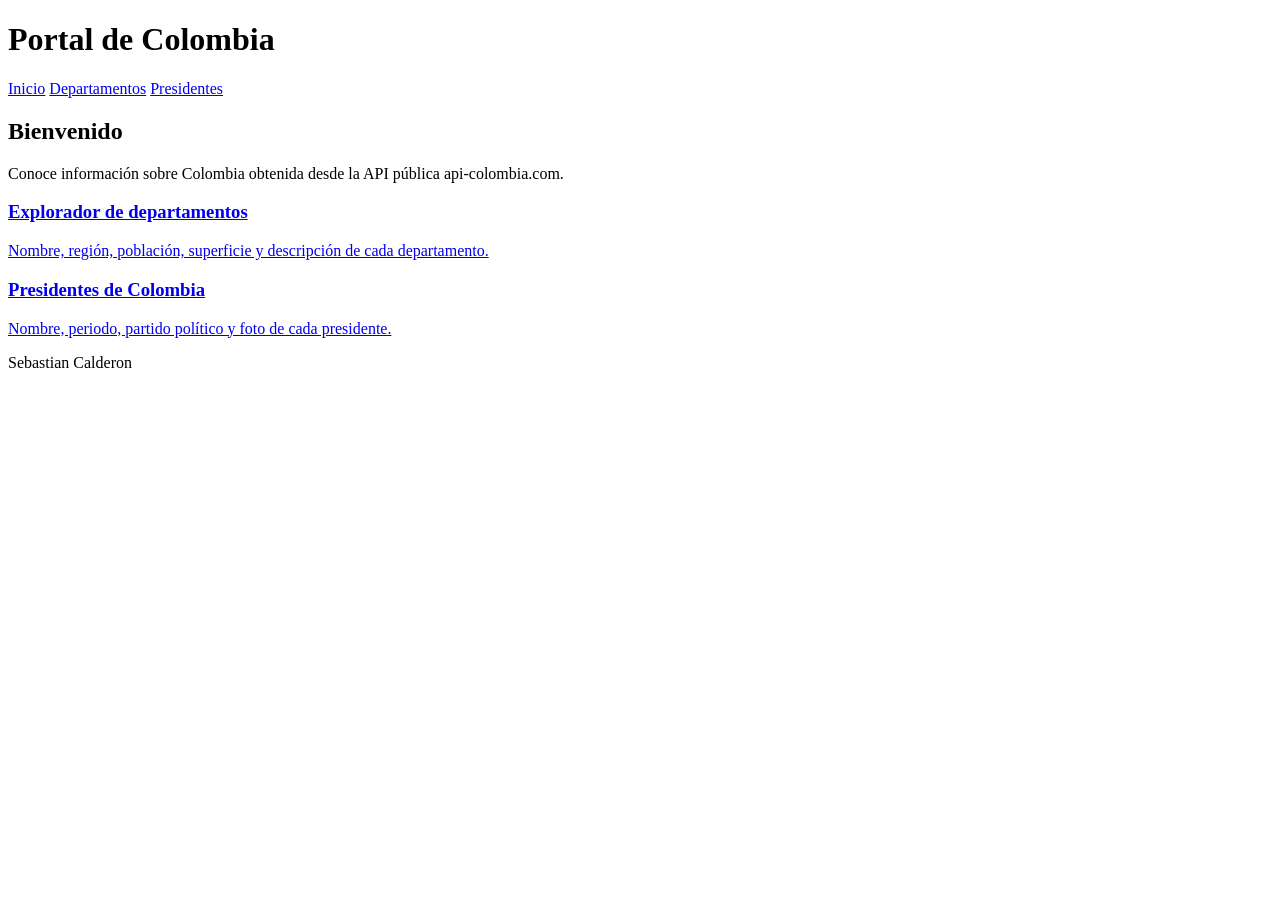
==== index.html @ 2f078339 "Crea página de inicio con navegación" ====
<!DOCTYPE html>
<html lang="es">
<head>
  <meta charset="UTF-8">
  <meta name="viewport" content="width=device-width, initial-scale=1.0">
  <title>Portal de Colombia</title>
  <link rel="stylesheet" href="css/estilos.css">
</head>
<body>
  <header class="encabezado">
    <h1>Portal de Colombia</h1>
    <nav class="menu">
      <a href="index.html">Inicio</a>
      <a href="departamentos.html">Departamentos</a>
      <a href="presidentes.html">Presidentes</a>
    </nav>
  </header>

  <main class="contenido">
    <section class="bienvenida">
      <h2>Bienvenido</h2>
      <p>Conoce información sobre Colombia obtenida desde la API pública api-colombia.com.</p>
    </section>

    <section class="secciones">
      <a class="seccion" href="departamentos.html">
        <h3>Explorador de departamentos</h3>
        <p>Nombre, región, población, superficie y descripción de cada departamento.</p>
      </a>
      <a class="seccion" href="presidentes.html">
        <h3>Presidentes de Colombia</h3>
        <p>Nombre, periodo, partido político y foto de cada presidente.</p>
      </a>
    </section>
  </main>

  <footer class="pie">
    <p>Sebastian Calderon</p>
  </footer>
</body>
</html>
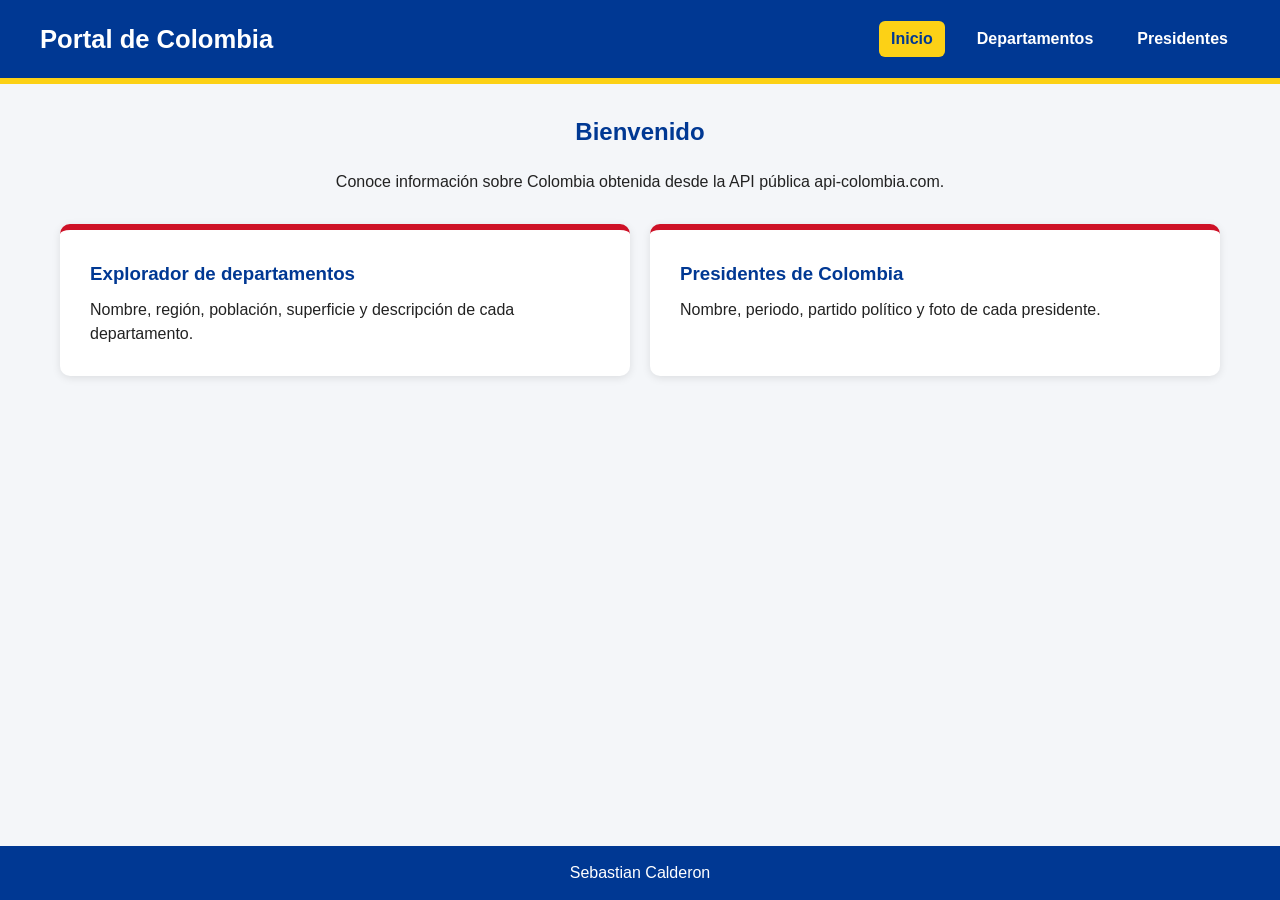
==== commit 8e8354d3: "Resalta en el menú la página actual" ====
--- a/index.html
+++ b/index.html
@@ -10,7 +10,7 @@
   <header class="encabezado">
     <h1>Portal de Colombia</h1>
     <nav class="menu">
-      <a href="index.html">Inicio</a>
+      <a class="activo" href="index.html">Inicio</a>
       <a href="departamentos.html">Departamentos</a>
       <a href="presidentes.html">Presidentes</a>
     </nav>
--- a/css/estilos.css
+++ b/css/estilos.css
@@ -0,0 +1,209 @@
+* {
+  margin: 0;
+  padding: 0;
+  box-sizing: border-box;
+}
+
+body {
+  font-family: Arial, Helvetica, sans-serif;
+  background-color: #f4f6f9;
+  color: #222222;
+  line-height: 1.5;
+  min-height: 100vh;
+  display: flex;
+  flex-direction: column;
+}
+
+.encabezado {
+  background-color: #003893;
+  color: #ffffff;
+  padding: 20px 40px;
+  display: flex;
+  justify-content: space-between;
+  align-items: center;
+  border-bottom: 6px solid #fcd116;
+}
+
+.encabezado h1 {
+  font-size: 1.6rem;
+}
+
+.menu {
+  display: flex;
+  gap: 20px;
+}
+
+.menu a {
+  color: #ffffff;
+  text-decoration: none;
+  font-weight: bold;
+  padding: 6px 12px;
+  border-radius: 6px;
+}
+
+.menu a:hover,
+.menu a.activo {
+  background-color: #fcd116;
+  color: #003893;
+}
+
+.contenido {
+  flex: 1;
+  width: 100%;
+  max-width: 1200px;
+  margin: 0 auto;
+  padding: 30px 20px;
+}
+
+.contenido h2 {
+  color: #003893;
+  margin-bottom: 20px;
+}
+
+.bienvenida {
+  text-align: center;
+  margin-bottom: 30px;
+}
+
+.secciones {
+  display: grid;
+  grid-template-columns: repeat(2, 1fr);
+  gap: 20px;
+}
+
+.seccion {
+  background-color: #ffffff;
+  color: #222222;
+  text-decoration: none;
+  padding: 30px;
+  border-radius: 10px;
+  border-top: 6px solid #ce1126;
+  box-shadow: 0 2px 8px rgba(0, 0, 0, 0.1);
+}
+
+.seccion:hover {
+  transform: translateY(-4px);
+  box-shadow: 0 6px 16px rgba(0, 0, 0, 0.15);
+}
+
+.seccion h3 {
+  color: #003893;
+  margin-bottom: 10px;
+}
+
+.pie {
+  background-color: #003893;
+  color: #ffffff;
+  text-align: center;
+  padding: 15px;
+}
+
+.mensaje {
+  text-align: center;
+  font-size: 1.1rem;
+  font-weight: bold;
+  color: #003893;
+  margin-bottom: 20px;
+}
+
+.mensaje.error {
+  color: #ce1126;
+  background-color: #fde8ea;
+  padding: 15px;
+  border-radius: 8px;
+}
+
+.resumen {
+  background-color: #ffffff;
+  padding: 20px;
+  border-radius: 10px;
+  border-left: 6px solid #fcd116;
+  box-shadow: 0 2px 8px rgba(0, 0, 0, 0.1);
+  margin-bottom: 30px;
+}
+
+.resumen:empty {
+  display: none;
+}
+
+.resumen h3 {
+  color: #003893;
+  margin-bottom: 10px;
+}
+
+.resumen ul {
+  list-style: none;
+  display: flex;
+  flex-wrap: wrap;
+  gap: 10px;
+}
+
+.resumen li {
+  background-color: #003893;
+  color: #ffffff;
+  padding: 6px 14px;
+  border-radius: 20px;
+  font-size: 0.95rem;
+}
+
+.tarjetas {
+  display: grid;
+  grid-template-columns: repeat(auto-fill, minmax(260px, 1fr));
+  gap: 20px;
+}
+
+.tarjeta {
+  background-color: #ffffff;
+  padding: 20px;
+  border-radius: 10px;
+  border-top: 6px solid #ce1126;
+  box-shadow: 0 2px 8px rgba(0, 0, 0, 0.1);
+}
+
+.tarjeta h3 {
+  color: #003893;
+  margin-bottom: 10px;
+}
+
+.tarjeta p {
+  margin-bottom: 6px;
+}
+
+.tarjeta img {
+  width: 100%;
+  height: 280px;
+  object-fit: cover;
+  object-position: top;
+  border-radius: 8px;
+  margin-bottom: 15px;
+  background-color: #e9ecef;
+}
+
+.descripcion {
+  font-size: 0.9rem;
+  color: #555555;
+  margin-top: 10px;
+}
+
+@media (max-width: 768px) {
+  .encabezado {
+    flex-direction: column;
+    gap: 15px;
+    padding: 20px;
+    text-align: center;
+  }
+
+  .menu {
+    flex-wrap: wrap;
+    justify-content: center;
+    gap: 10px;
+  }
+
+  .secciones {
+    grid-template-columns: 1fr;
+  }
+
+  .contenido {
+    padding: 20px 16px;
+  }
+}
